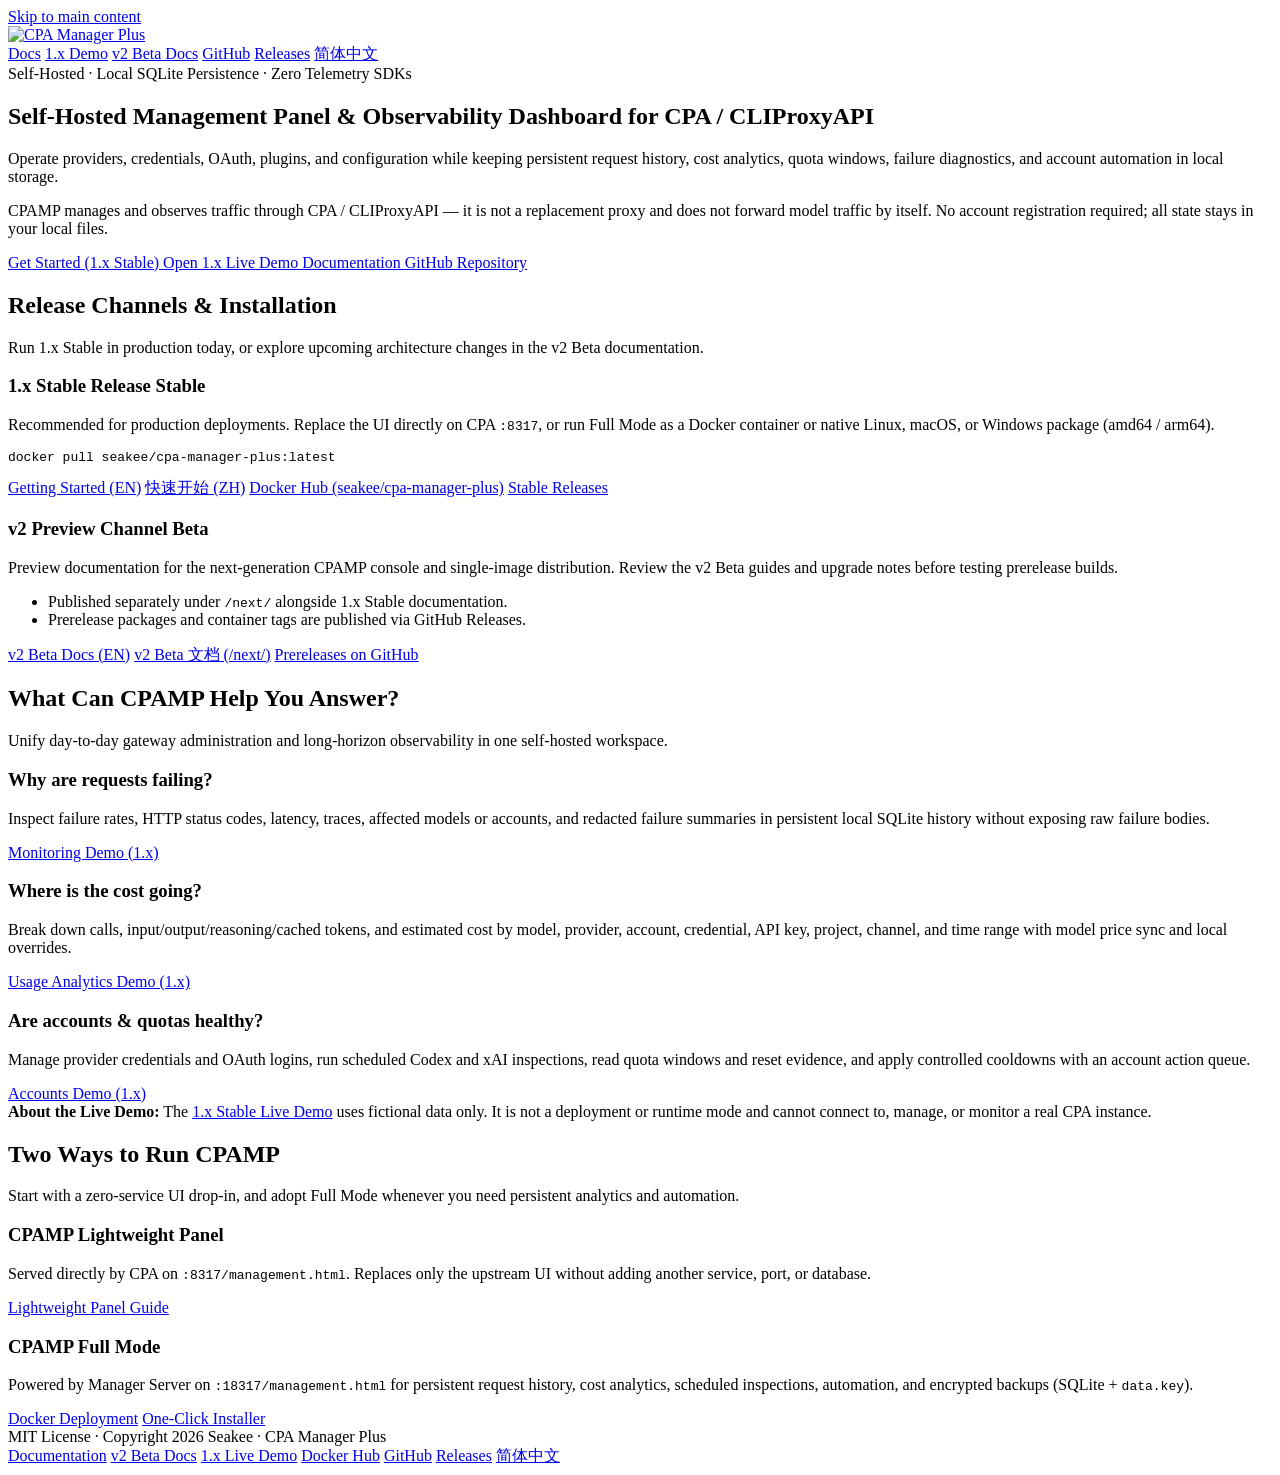
==== site/en/index.html @ abad1fb5 "✨ feat(home): publish static bilingual project homepage Add plain HTML/CSS Chinese (/) and English (" ====
<!doctype html>
<html lang="en">
  <head>
    <meta charset="UTF-8" />
    <meta name="viewport" content="width=device-width, initial-scale=1.0" />
    <title>CPA Manager Plus — Self-Hosted CPA / CLIProxyAPI Management &amp; Observability</title>
    <meta
      name="description"
      content="A self-hosted CPA / CLIProxyAPI management panel and AI gateway observability dashboard for requests, usage, cost, quota, failures, and account health."
    />
    <link rel="canonical" href="https://cpamp.seakee.dev/en/" />
    <link rel="alternate" hreflang="zh-CN" href="https://cpamp.seakee.dev/" />
    <link rel="alternate" hreflang="en" href="https://cpamp.seakee.dev/en/" />
    <link rel="alternate" hreflang="x-default" href="https://cpamp.seakee.dev/" />

    <meta property="og:type" content="website" />
    <meta property="og:site_name" content="CPA Manager Plus" />
    <meta property="og:locale" content="en_US" />
    <meta property="og:locale:alternate" content="zh_CN" />
    <meta
      property="og:title"
      content="CPA Manager Plus — Self-Hosted CPA / CLIProxyAPI Management &amp; Observability"
    />
    <meta
      property="og:description"
      content="Operate CPA providers, credentials, OAuth, plugins, and configuration while keeping persistent request history, cost analytics, and account automation in local storage."
    />
    <meta property="og:url" content="https://cpamp.seakee.dev/en/" />
    <meta property="og:image" content="https://cpamp.seakee.dev/apple-touch-icon.png" />
    <meta name="twitter:card" content="summary" />

    <link rel="icon" type="image/svg+xml" href="/favicon.svg" />
    <link rel="icon" type="image/x-icon" href="/favicon.ico" sizes="16x16 32x32 48x48" />
    <link rel="apple-touch-icon" href="/apple-touch-icon.png" sizes="180x180" />
    <link rel="stylesheet" href="/assets/styles.css" />
  </head>
  <body>
    <a class="skip-link" href="#main">Skip to main content</a>

    <header class="site-header">
      <div class="container header-inner">
        <a class="brand-link" href="/en/" aria-label="CPA Manager Plus Home">
          <picture>
            <source media="(prefers-color-scheme: dark)" srcset="/assets/logo-white.svg" />
            <img class="brand-logo" src="/assets/logo.svg" alt="CPA Manager Plus" width="132" height="40" />
          </picture>
        </a>
        <nav class="nav-links" aria-label="Main navigation">
          <a href="https://cpamp-docs.seakee.dev/en/">Docs</a>
          <a href="https://cpamp-demo.seakee.dev/">1.x Demo</a>
          <a href="https://cpamp-docs.seakee.dev/next/en/">v2 Beta Docs</a>
          <a href="https://github.com/seakee/CPA-Manager-Plus">GitHub</a>
          <a href="https://github.com/seakee/CPA-Manager-Plus/releases">Releases</a>
          <a class="lang-switch" href="/" lang="zh-CN">简体中文</a>
        </nav>
      </div>
    </header>

    <main id="main">
      <section class="hero">
        <div class="container">
          <div class="hero-eyebrow">Self-Hosted · Local SQLite Persistence · Zero Telemetry SDKs</div>
          <h1>Self-Hosted Management Panel &amp; Observability Dashboard for CPA / CLIProxyAPI</h1>
          <p class="hero-lead">
            Operate providers, credentials, OAuth, plugins, and configuration while keeping persistent request history, cost analytics, quota windows, failure diagnostics, and account automation in local storage.
          </p>
          <p class="hero-sub">
            CPAMP manages and observes traffic through CPA / CLIProxyAPI — it is not a replacement proxy and does not forward model traffic by itself. No account registration required; all state stays in your local files.
          </p>
          <div class="cta-row">
            <a class="btn btn-primary" href="https://cpamp-docs.seakee.dev/en/guide/getting-started.html">
              Get Started (1.x Stable)
            </a>
            <a class="btn btn-secondary" href="https://cpamp-demo.seakee.dev/">
              Open 1.x Live Demo
            </a>
            <a class="btn btn-secondary" href="https://cpamp-docs.seakee.dev/en/">
              Documentation
            </a>
            <a class="btn btn-secondary" href="https://github.com/seakee/CPA-Manager-Plus">
              GitHub Repository
            </a>
          </div>
        </div>
      </section>

      <section class="section" aria-labelledby="channels-heading">
        <div class="container">
          <div class="section-header">
            <h2 id="channels-heading">Release Channels &amp; Installation</h2>
            <p>Run 1.x Stable in production today, or explore upcoming architecture changes in the v2 Beta documentation.</p>
          </div>

          <div class="grid-2">
            <article class="card">
              <h3>
                1.x Stable Release
                <span class="badge badge-stable">Stable</span>
              </h3>
              <p>
                Recommended for production deployments. Replace the UI directly on CPA <code>:8317</code>, or run Full Mode as a Docker container or native Linux, macOS, or Windows package (amd64 / arm64).
              </p>
              <pre class="code-block"><code>docker pull seakee/cpa-manager-plus:latest</code></pre>
              <div class="card-links">
                <a href="https://cpamp-docs.seakee.dev/en/guide/getting-started.html">Getting Started (EN)</a>
                <a href="https://cpamp-docs.seakee.dev/guide/getting-started.html">快速开始 (ZH)</a>
                <a href="https://hub.docker.com/r/seakee/cpa-manager-plus">Docker Hub (seakee/cpa-manager-plus)</a>
                <a href="https://github.com/seakee/CPA-Manager-Plus/releases">Stable Releases</a>
              </div>
            </article>

            <article class="card">
              <h3>
                v2 Preview Channel
                <span class="badge badge-beta">Beta</span>
              </h3>
              <p>
                Preview documentation for the next-generation CPAMP console and single-image distribution. Review the v2 Beta guides and upgrade notes before testing prerelease builds.
              </p>
              <ul>
                <li>Published separately under <code>/next/</code> alongside 1.x Stable documentation.</li>
                <li>Prerelease packages and container tags are published via GitHub Releases.</li>
              </ul>
              <div class="card-links">
                <a href="https://cpamp-docs.seakee.dev/next/en/">v2 Beta Docs (EN)</a>
                <a href="https://cpamp-docs.seakee.dev/next/">v2 Beta 文档 (/next/)</a>
                <a href="https://github.com/seakee/CPA-Manager-Plus/releases">Prereleases on GitHub</a>
              </div>
            </article>
          </div>
        </div>
      </section>

      <section class="section" aria-labelledby="questions-heading">
        <div class="container">
          <div class="section-header">
            <h2 id="questions-heading">What Can CPAMP Help You Answer?</h2>
            <p>Unify day-to-day gateway administration and long-horizon observability in one self-hosted workspace.</p>
          </div>

          <div class="grid-3">
            <article class="card">
              <h3>Why are requests failing?</h3>
              <p>
                Inspect failure rates, HTTP status codes, latency, traces, affected models or accounts, and redacted failure summaries in persistent local SQLite history without exposing raw failure bodies.
              </p>
              <div class="card-links">
                <a href="https://cpamp-demo.seakee.dev/#/demo/monitoring">Monitoring Demo (1.x)</a>
              </div>
            </article>

            <article class="card">
              <h3>Where is the cost going?</h3>
              <p>
                Break down calls, input/output/reasoning/cached tokens, and estimated cost by model, provider, account, credential, API key, project, channel, and time range with model price sync and local overrides.
              </p>
              <div class="card-links">
                <a href="https://cpamp-demo.seakee.dev/#/demo/usage-analytics">Usage Analytics Demo (1.x)</a>
              </div>
            </article>

            <article class="card">
              <h3>Are accounts &amp; quotas healthy?</h3>
              <p>
                Manage provider credentials and OAuth logins, run scheduled Codex and xAI inspections, read quota windows and reset evidence, and apply controlled cooldowns with an account action queue.
              </p>
              <div class="card-links">
                <a href="https://cpamp-demo.seakee.dev/#/demo/accounts">Accounts Demo (1.x)</a>
              </div>
            </article>
          </div>

          <div class="note-box">
            <strong>About the Live Demo:</strong>
            The <a href="https://cpamp-demo.seakee.dev/">1.x Stable Live Demo</a> uses fictional data only. It is not a deployment or runtime mode and cannot connect to, manage, or monitor a real CPA instance.
          </div>
        </div>
      </section>

      <section class="section" aria-labelledby="modes-heading">
        <div class="container">
          <div class="section-header">
            <h2 id="modes-heading">Two Ways to Run CPAMP</h2>
            <p>Start with a zero-service UI drop-in, and adopt Full Mode whenever you need persistent analytics and automation.</p>
          </div>

          <div class="grid-2">
            <article class="card">
              <h3>CPAMP Lightweight Panel</h3>
              <p>
                Served directly by CPA on <code>:8317/management.html</code>. Replaces only the upstream UI without adding another service, port, or database.
              </p>
              <div class="card-links">
                <a href="https://cpamp-docs.seakee.dev/en/deployment/cpa-panel.html">Lightweight Panel Guide</a>
              </div>
            </article>

            <article class="card">
              <h3>CPAMP Full Mode</h3>
              <p>
                Powered by Manager Server on <code>:18317/management.html</code> for persistent request history, cost analytics, scheduled inspections, automation, and encrypted backups (SQLite + <code>data.key</code>).
              </p>
              <div class="card-links">
                <a href="https://cpamp-docs.seakee.dev/en/deployment/docker.html">Docker Deployment</a>
                <a href="https://cpamp-docs.seakee.dev/en/deployment/installer.html">One-Click Installer</a>
              </div>
            </article>
          </div>
        </div>
      </section>
    </main>

    <footer class="site-footer">
      <div class="container footer-inner">
        <div>MIT License · Copyright 2026 Seakee · CPA Manager Plus</div>
        <div class="footer-links">
          <a href="https://cpamp-docs.seakee.dev/en/">Documentation</a>
          <a href="https://cpamp-docs.seakee.dev/next/en/">v2 Beta Docs</a>
          <a href="https://cpamp-demo.seakee.dev/">1.x Live Demo</a>
          <a href="https://hub.docker.com/r/seakee/cpa-manager-plus">Docker Hub</a>
          <a href="https://github.com/seakee/CPA-Manager-Plus">GitHub</a>
          <a href="https://github.com/seakee/CPA-Manager-Plus/releases">Releases</a>
          <a href="/" lang="zh-CN">简体中文</a>
        </div>
      </div>
    </footer>
  </body>
</html>
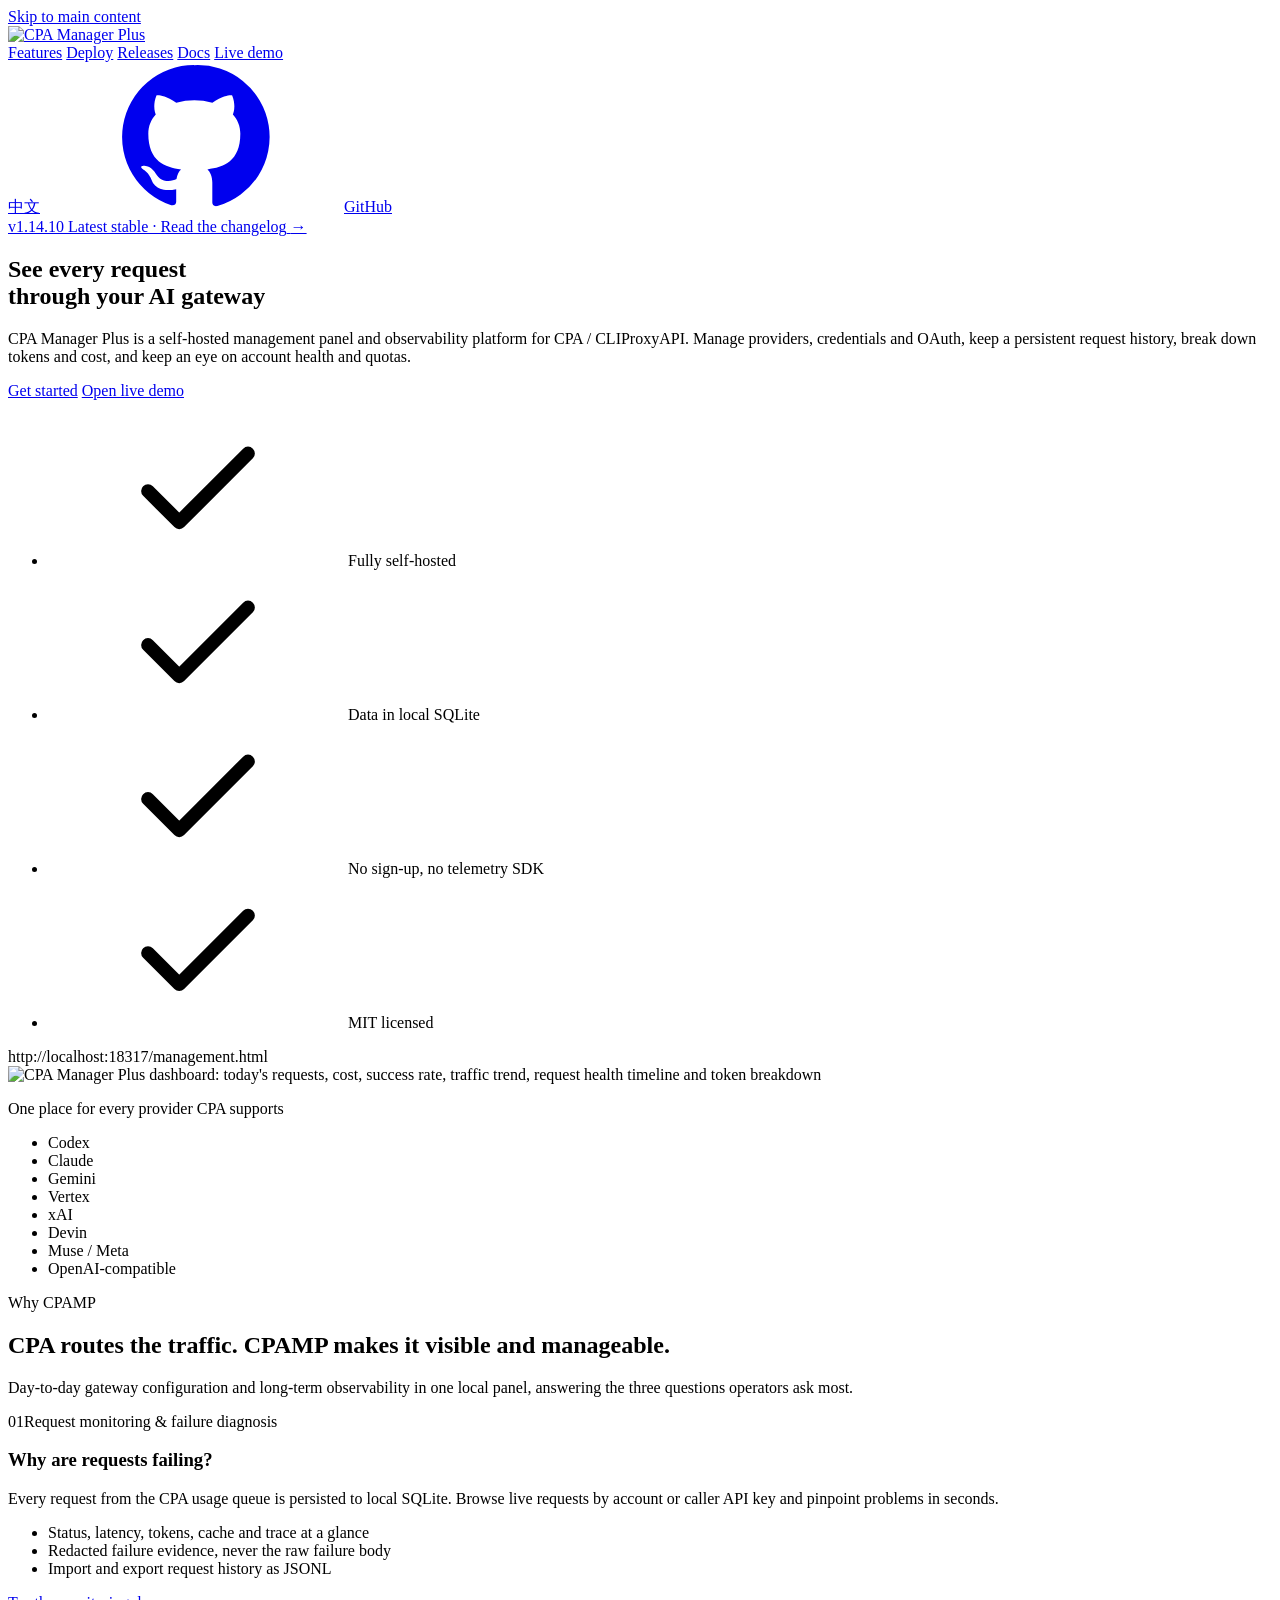
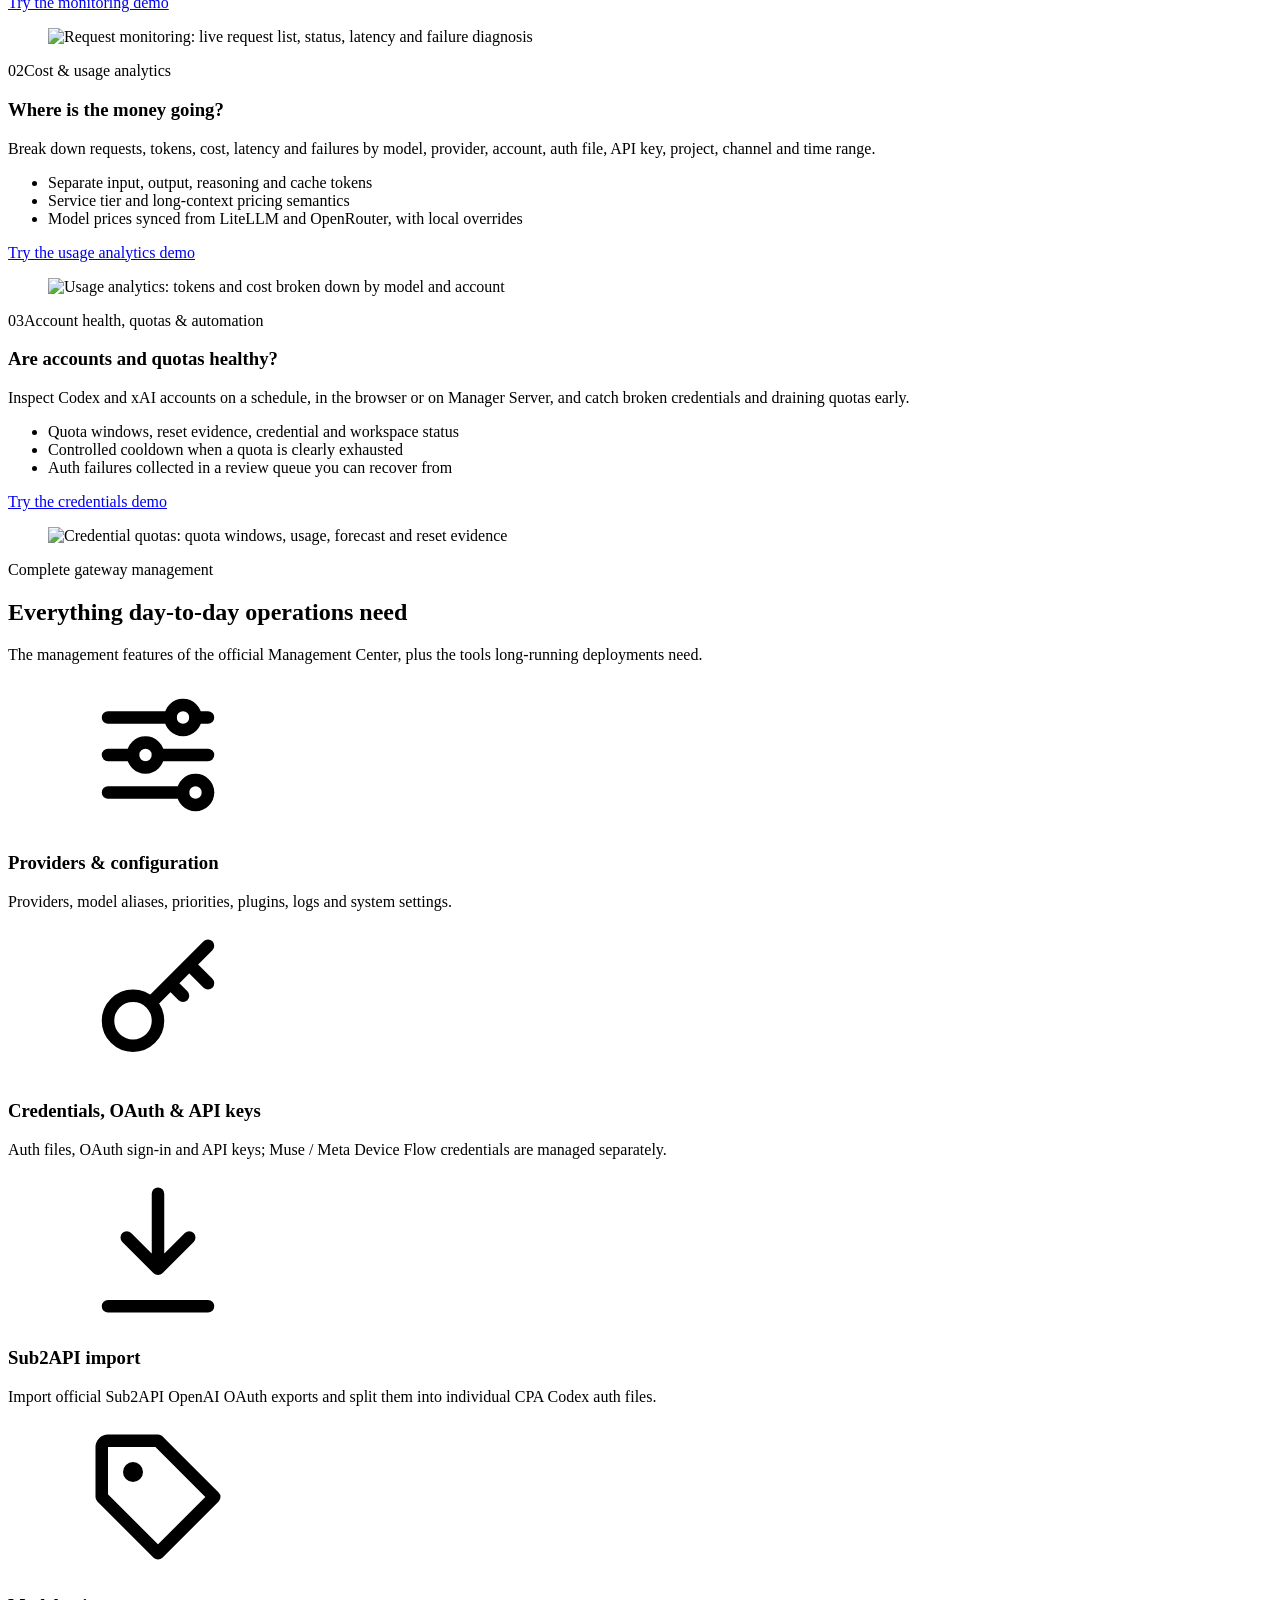
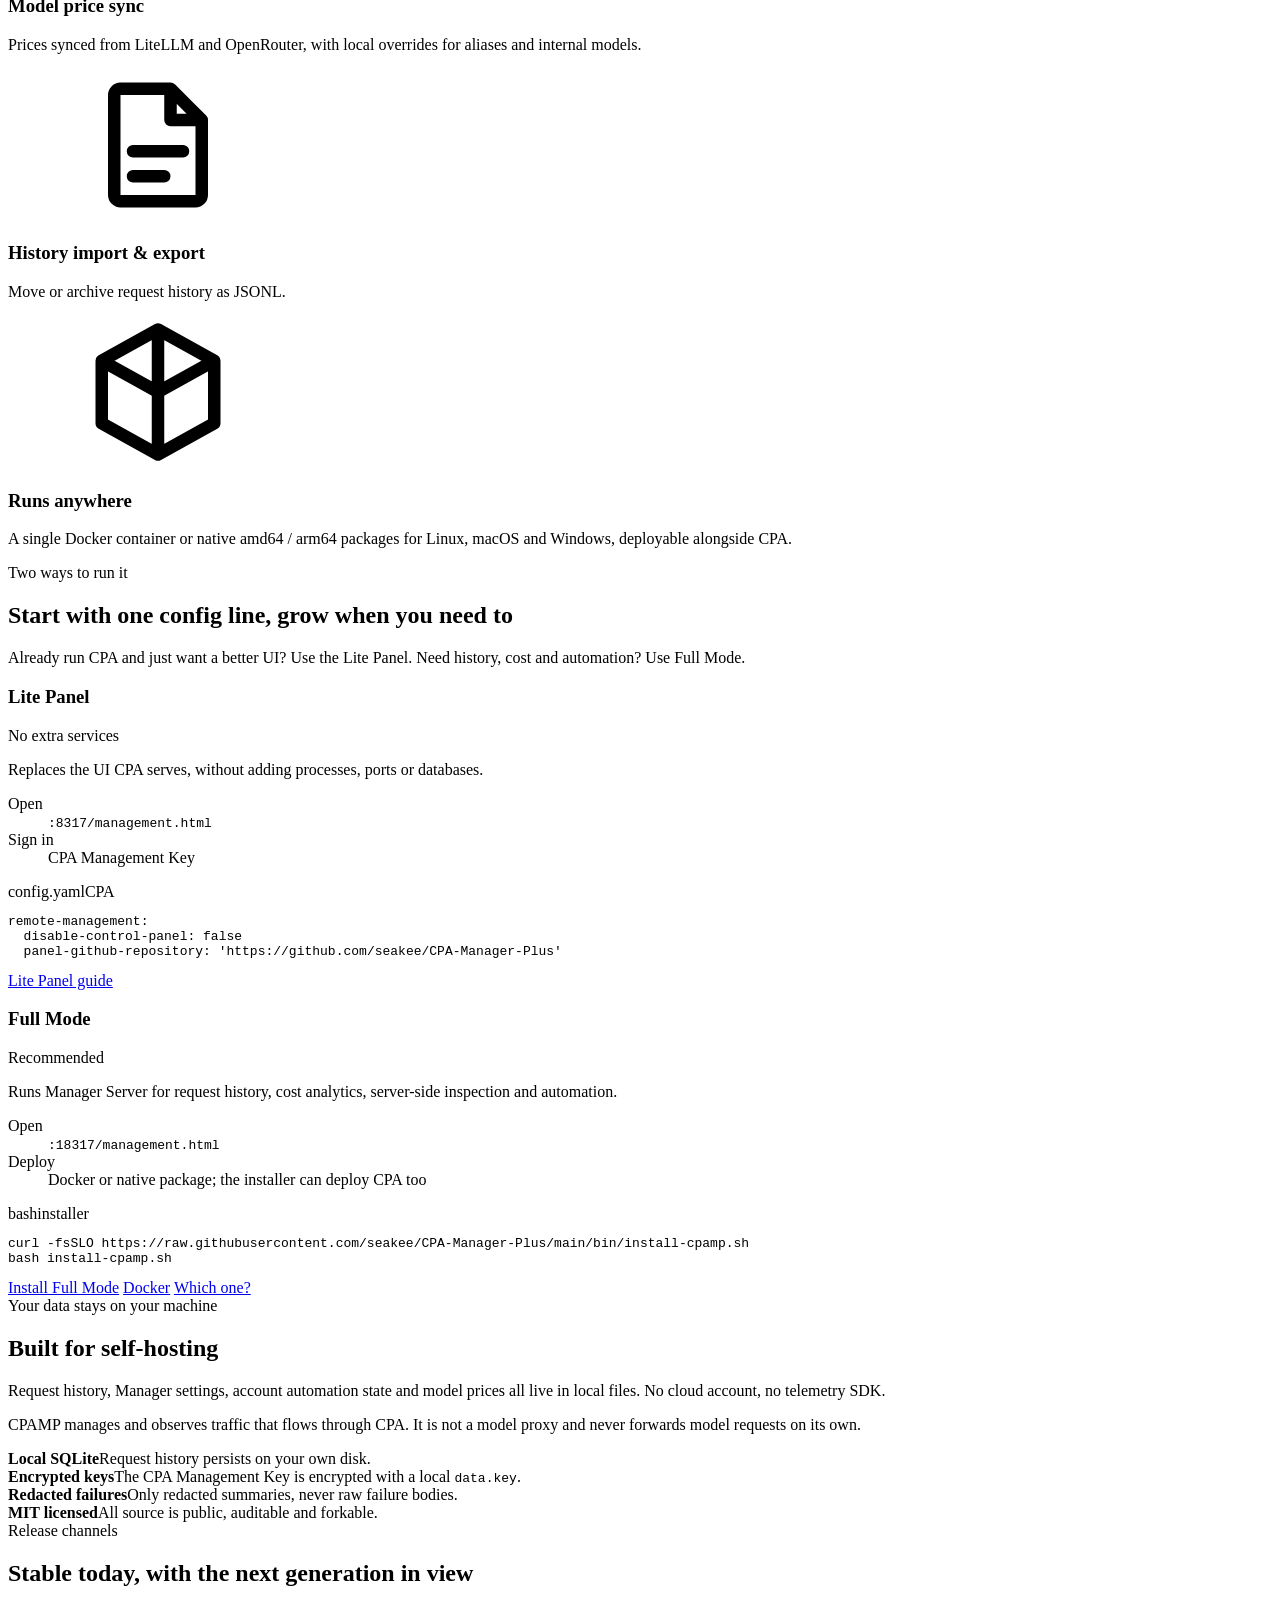
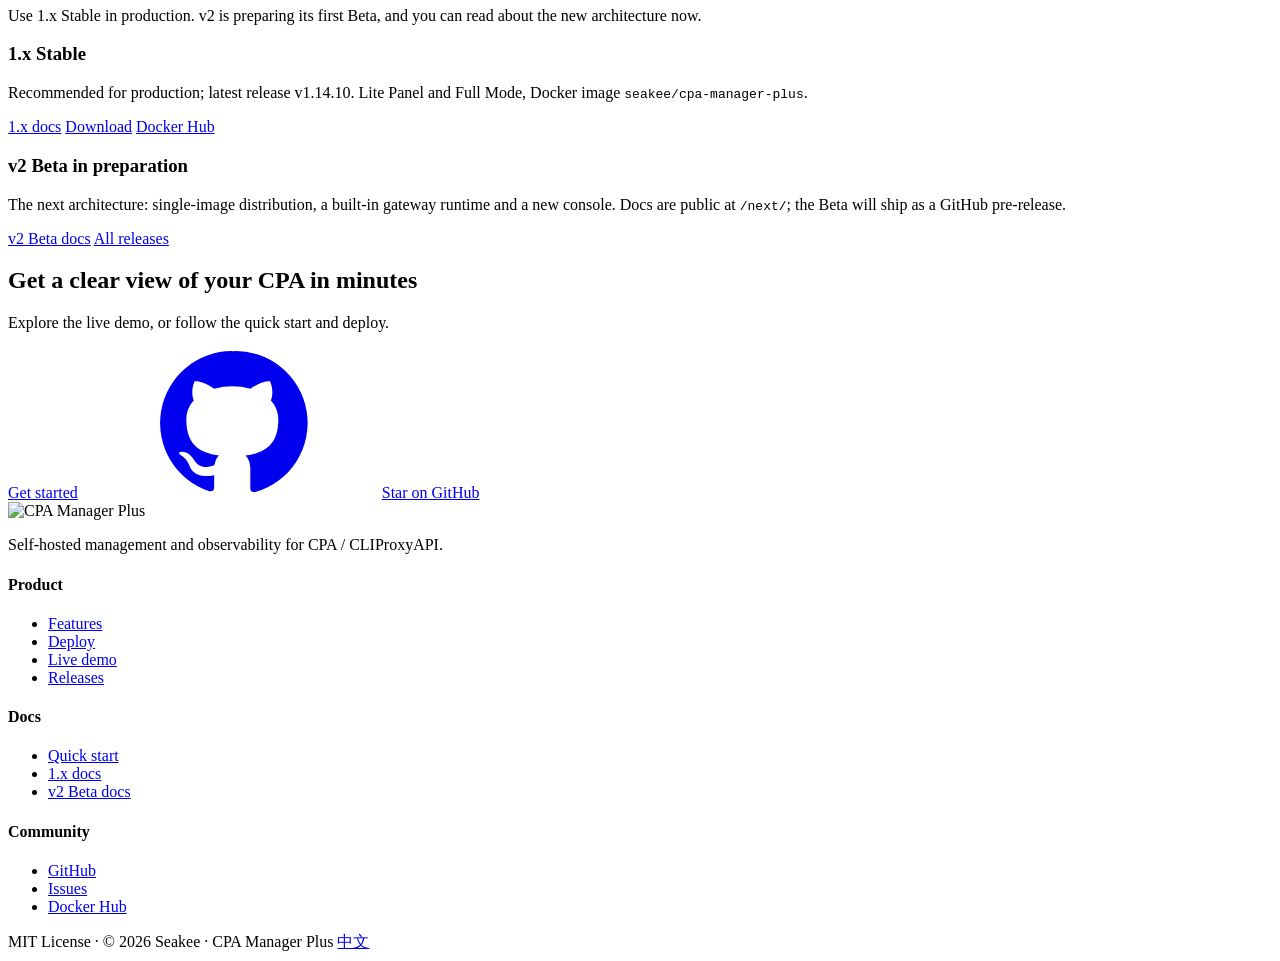
==== commit 09070193: "✨ feat(home): redesign the homepage as the official CPAMP site Rebuild the static homepage as a prod" ====
--- a/site/en/index.html
+++ b/site/en/index.html
@@ -3,11 +3,12 @@
   <head>
     <meta charset="UTF-8" />
     <meta name="viewport" content="width=device-width, initial-scale=1.0" />
-    <title>CPA Manager Plus — Self-Hosted CPA / CLIProxyAPI Management &amp; Observability</title>
+    <title>CPA Manager Plus — Self-hosted management and observability for CPA / CLIProxyAPI</title>
     <meta
       name="description"
-      content="A self-hosted CPA / CLIProxyAPI management panel and AI gateway observability dashboard for requests, usage, cost, quota, failures, and account health."
+      content="CPA Manager Plus (CPAMP) is a self-hosted management panel and AI gateway observability platform for CPA / CLIProxyAPI: manage providers, credentials and OAuth, keep request history, analyze tokens and cost, and watch account health and quotas."
     />
+    <meta name="theme-color" content="#005cff" />
     <link rel="canonical" href="https://cpamp.seakee.dev/en/" />
     <link rel="alternate" hreflang="zh-CN" href="https://cpamp.seakee.dev/" />
     <link rel="alternate" hreflang="en" href="https://cpamp.seakee.dev/en/" />
@@ -17,210 +18,401 @@
     <meta property="og:site_name" content="CPA Manager Plus" />
     <meta property="og:locale" content="en_US" />
     <meta property="og:locale:alternate" content="zh_CN" />
-    <meta
-      property="og:title"
-      content="CPA Manager Plus — Self-Hosted CPA / CLIProxyAPI Management &amp; Observability"
-    />
+    <meta property="og:title" content="CPA Manager Plus — See every request through your AI gateway" />
     <meta
       property="og:description"
-      content="Operate CPA providers, credentials, OAuth, plugins, and configuration while keeping persistent request history, cost analytics, and account automation in local storage."
+      content="Self-hosted management and observability for CPA / CLIProxyAPI: request history, cost analytics, quotas and account health in one local panel."
     />
     <meta property="og:url" content="https://cpamp.seakee.dev/en/" />
-    <meta property="og:image" content="https://cpamp.seakee.dev/apple-touch-icon.png" />
-    <meta name="twitter:card" content="summary" />
+    <meta property="og:image" content="https://cpamp.seakee.dev/assets/og.jpg" />
+    <meta property="og:image:width" content="1200" />
+    <meta property="og:image:height" content="630" />
+    <meta name="twitter:card" content="summary_large_image" />
+    <meta name="twitter:image" content="https://cpamp.seakee.dev/assets/og.jpg" />
 
     <link rel="icon" type="image/svg+xml" href="/favicon.svg" />
     <link rel="icon" type="image/x-icon" href="/favicon.ico" sizes="16x16 32x32 48x48" />
     <link rel="apple-touch-icon" href="/apple-touch-icon.png" sizes="180x180" />
+    <link rel="preload" as="image" href="/assets/img/dashboard.webp" type="image/webp" />
     <link rel="stylesheet" href="/assets/styles.css" />
+
+    <script type="application/ld+json">
+      {
+        "@context": "https://schema.org",
+        "@type": "SoftwareApplication",
+        "name": "CPA Manager Plus",
+        "alternateName": "CPAMP",
+        "applicationCategory": "DeveloperApplication",
+        "operatingSystem": "Linux, macOS, Windows, Docker",
+        "license": "https://opensource.org/licenses/MIT",
+        "url": "https://cpamp.seakee.dev/",
+        "downloadUrl": "https://github.com/seakee/CPA-Manager-Plus/releases",
+        "codeRepository": "https://github.com/seakee/CPA-Manager-Plus",
+        "offers": { "@type": "Offer", "price": "0", "priceCurrency": "USD" }
+      }
+    </script>
   </head>
   <body>
+    <svg width="0" height="0" style="position: absolute" aria-hidden="true" focusable="false">
+      <symbol id="i-check" viewBox="0 0 24 24"><path d="M20 6 9 17l-5-5" fill="none" stroke="currentColor" stroke-width="2.2" stroke-linecap="round" stroke-linejoin="round"/></symbol>
+      <symbol id="i-github" viewBox="0 0 24 24"><path fill="currentColor" d="M12 .5a11.5 11.5 0 0 0-3.64 22.41c.58.1.79-.25.79-.56v-2c-3.2.7-3.88-1.37-3.88-1.37-.52-1.33-1.28-1.69-1.28-1.69-1.05-.71.08-.7.08-.7 1.16.08 1.77 1.19 1.77 1.19 1.03 1.77 2.7 1.26 3.36.96.1-.75.4-1.26.73-1.55-2.55-.29-5.24-1.28-5.24-5.69 0-1.26.45-2.29 1.19-3.1-.12-.29-.52-1.46.11-3.05 0 0 .97-.31 3.17 1.18a11 11 0 0 1 5.78 0c2.2-1.49 3.17-1.18 3.17-1.18.63 1.59.23 2.76.11 3.05.74.81 1.19 1.84 1.19 3.1 0 4.42-2.7 5.4-5.26 5.68.41.36.78 1.06.78 2.14v3.17c0 .31.21.67.8.56A11.5 11.5 0 0 0 12 .5Z"/></symbol>
+      <symbol id="i-sliders" viewBox="0 0 24 24"><path d="M4 6h10M18 6h2M4 12h4M12 12h8M4 18h12M20 18h0" fill="none" stroke="currentColor" stroke-width="2" stroke-linecap="round"/><circle cx="16" cy="6" r="2" fill="none" stroke="currentColor" stroke-width="2"/><circle cx="10" cy="12" r="2" fill="none" stroke="currentColor" stroke-width="2"/><circle cx="18" cy="18" r="2" fill="none" stroke="currentColor" stroke-width="2"/></symbol>
+      <symbol id="i-key" viewBox="0 0 24 24"><circle cx="8" cy="15" r="4" fill="none" stroke="currentColor" stroke-width="2"/><path d="m11 12 9-9M17 6l3 3M14 9l2 2" fill="none" stroke="currentColor" stroke-width="2" stroke-linecap="round"/></symbol>
+      <symbol id="i-import" viewBox="0 0 24 24"><path d="M12 3v12M7 10l5 5 5-5M4 21h16" fill="none" stroke="currentColor" stroke-width="2" stroke-linecap="round" stroke-linejoin="round"/></symbol>
+      <symbol id="i-tag" viewBox="0 0 24 24"><path d="M3 12V4a1 1 0 0 1 1-1h8l9 9-9 9-9-9Z" fill="none" stroke="currentColor" stroke-width="2" stroke-linejoin="round"/><circle cx="8" cy="8" r="1.6" fill="currentColor"/></symbol>
+      <symbol id="i-file" viewBox="0 0 24 24"><path d="M14 3H6a1 1 0 0 0-1 1v16a1 1 0 0 0 1 1h12a1 1 0 0 0 1-1V8l-5-5Z M14 3v5h5M8 13h8M8 17h5" fill="none" stroke="currentColor" stroke-width="2" stroke-linejoin="round" stroke-linecap="round"/></symbol>
+      <symbol id="i-box" viewBox="0 0 24 24"><path d="m12 2 9 5v10l-9 5-9-5V7l9-5Zm0 0v20M3 7l9 5 9-5" fill="none" stroke="currentColor" stroke-width="2" stroke-linejoin="round"/></symbol>
+    </svg>
+
     <a class="skip-link" href="#main">Skip to main content</a>
 
     <header class="site-header">
       <div class="container header-inner">
-        <a class="brand-link" href="/en/" aria-label="CPA Manager Plus Home">
+        <a class="brand-link" href="/en/" aria-label="CPA Manager Plus home">
           <picture>
             <source media="(prefers-color-scheme: dark)" srcset="/assets/logo-white.svg" />
-            <img class="brand-logo" src="/assets/logo.svg" alt="CPA Manager Plus" width="132" height="40" />
+            <img class="brand-logo" src="/assets/logo.svg" alt="CPA Manager Plus" width="99" height="30" />
           </picture>
         </a>
-        <nav class="nav-links" aria-label="Main navigation">
+        <nav class="nav-links" aria-label="Main">
+          <a href="#features">Features</a>
+          <a href="#deploy">Deploy</a>
+          <a href="#channels">Releases</a>
           <a href="https://cpamp-docs.seakee.dev/en/">Docs</a>
-          <a href="https://cpamp-demo.seakee.dev/">1.x Demo</a>
-          <a href="https://cpamp-docs.seakee.dev/next/en/">v2 Beta Docs</a>
-          <a href="https://github.com/seakee/CPA-Manager-Plus">GitHub</a>
-          <a href="https://github.com/seakee/CPA-Manager-Plus/releases">Releases</a>
-          <a class="lang-switch" href="/" lang="zh-CN">简体中文</a>
+          <a href="https://cpamp-demo.seakee.dev/">Live demo</a>
         </nav>
+        <div class="header-actions">
+          <a class="lang-switch" href="/" lang="zh-CN" hreflang="zh-CN">中文</a>
+          <a class="gh-link" href="https://github.com/seakee/CPA-Manager-Plus" aria-label="GitHub repository">
+            <svg class="icon" aria-hidden="true"><use href="#i-github" /></svg><span class="gh-text">GitHub</span>
+          </a>
+        </div>
       </div>
     </header>
 
     <main id="main">
       <section class="hero">
         <div class="container">
-          <div class="hero-eyebrow">Self-Hosted · Local SQLite Persistence · Zero Telemetry SDKs</div>
-          <h1>Self-Hosted Management Panel &amp; Observability Dashboard for CPA / CLIProxyAPI</h1>
-          <p class="hero-lead">
-            Operate providers, credentials, OAuth, plugins, and configuration while keeping persistent request history, cost analytics, quota windows, failure diagnostics, and account automation in local storage.
-          </p>
-          <p class="hero-sub">
-            CPAMP manages and observes traffic through CPA / CLIProxyAPI — it is not a replacement proxy and does not forward model traffic by itself. No account registration required; all state stays in your local files.
-          </p>
-          <div class="cta-row">
-            <a class="btn btn-primary" href="https://cpamp-docs.seakee.dev/en/guide/getting-started.html">
-              Get Started (1.x Stable)
+          <div class="hero-inner">
+            <a class="pill" href="https://github.com/seakee/CPA-Manager-Plus/releases/latest">
+              <span class="pill-tag">v1.14.10</span>
+              <span>Latest stable · Read the changelog</span>
+              <span class="pill-arrow" aria-hidden="true">→</span>
             </a>
-            <a class="btn btn-secondary" href="https://cpamp-demo.seakee.dev/">
-              Open 1.x Live Demo
-            </a>
-            <a class="btn btn-secondary" href="https://cpamp-docs.seakee.dev/en/">
-              Documentation
-            </a>
-            <a class="btn btn-secondary" href="https://github.com/seakee/CPA-Manager-Plus">
-              GitHub Repository
-            </a>
-          </div>
-        </div>
-      </section>
-
-      <section class="section" aria-labelledby="channels-heading">
-        <div class="container">
-          <div class="section-header">
-            <h2 id="channels-heading">Release Channels &amp; Installation</h2>
-            <p>Run 1.x Stable in production today, or explore upcoming architecture changes in the v2 Beta documentation.</p>
-          </div>
-
-          <div class="grid-2">
-            <article class="card">
-              <h3>
-                1.x Stable Release
-                <span class="badge badge-stable">Stable</span>
-              </h3>
-              <p>
-                Recommended for production deployments. Replace the UI directly on CPA <code>:8317</code>, or run Full Mode as a Docker container or native Linux, macOS, or Windows package (amd64 / arm64).
-              </p>
-              <pre class="code-block"><code>docker pull seakee/cpa-manager-plus:latest</code></pre>
-              <div class="card-links">
-                <a href="https://cpamp-docs.seakee.dev/en/guide/getting-started.html">Getting Started (EN)</a>
-                <a href="https://cpamp-docs.seakee.dev/guide/getting-started.html">快速开始 (ZH)</a>
-                <a href="https://hub.docker.com/r/seakee/cpa-manager-plus">Docker Hub (seakee/cpa-manager-plus)</a>
-                <a href="https://github.com/seakee/CPA-Manager-Plus/releases">Stable Releases</a>
-              </div>
-            </article>
-
-            <article class="card">
-              <h3>
-                v2 Preview Channel
-                <span class="badge badge-beta">Beta</span>
-              </h3>
-              <p>
-                Preview documentation for the next-generation CPAMP console and single-image distribution. Review the v2 Beta guides and upgrade notes before testing prerelease builds.
-              </p>
-              <ul>
-                <li>Published separately under <code>/next/</code> alongside 1.x Stable documentation.</li>
-                <li>Prerelease packages and container tags are published via GitHub Releases.</li>
+            <h1>See every request<br /><span class="grad">through your AI gateway</span></h1>
+            <p class="hero-lead">
+              CPA Manager Plus is a self-hosted management panel and observability platform for CPA / CLIProxyAPI.
+              Manage providers, credentials and OAuth, keep a persistent request history, break down tokens and cost, and keep an eye on account health and quotas.
+            </p>
+            <div class="cta-row">
+              <a class="btn btn-primary" href="https://cpamp-docs.seakee.dev/en/guide/getting-started.html">Get started</a>
+              <a class="btn btn-secondary" href="https://cpamp-demo.seakee.dev/">Open live demo</a>
+            </div>
+            <ul class="trust-row">
+              <li><svg class="icon" aria-hidden="true"><use href="#i-check" /></svg>Fully self-hosted</li>
+              <li><svg class="icon" aria-hidden="true"><use href="#i-check" /></svg>Data in local SQLite</li>
+              <li><svg class="icon" aria-hidden="true"><use href="#i-check" /></svg>No sign-up, no telemetry SDK</li>
+              <li><svg class="icon" aria-hidden="true"><use href="#i-check" /></svg>MIT licensed</li>
+            </ul>
+          </div>
+
+          <div class="hero-shot">
+            <div class="browser">
+              <div class="browser-bar" aria-hidden="true">
+                <span></span><span></span><span></span>
+                <div class="browser-url">http://localhost:18317/management.html</div>
+              </div>
+              <img
+                src="/assets/img/dashboard.webp"
+                width="1600"
+                height="828"
+                alt="CPA Manager Plus dashboard: today's requests, cost, success rate, traffic trend, request health timeline and token breakdown"
+                fetchpriority="high"
+              />
+            </div>
+          </div>
+        </div>
+      </section>
+
+      <section class="providers" aria-label="Supported providers">
+        <div class="container">
+          <p>One place for every provider CPA supports</p>
+          <ul class="provider-list">
+            <li>Codex</li>
+            <li>Claude</li>
+            <li>Gemini</li>
+            <li>Vertex</li>
+            <li>xAI</li>
+            <li>Devin</li>
+            <li>Muse / Meta</li>
+            <li>OpenAI-compatible</li>
+          </ul>
+        </div>
+      </section>
+
+      <section class="section" id="features" aria-labelledby="features-heading">
+        <div class="container">
+          <div class="section-head">
+            <span class="eyebrow">Why CPAMP</span>
+            <h2 id="features-heading">CPA routes the traffic. CPAMP makes it visible and manageable.</h2>
+            <p>Day-to-day gateway configuration and long-term observability in one local panel, answering the three questions operators ask most.</p>
+          </div>
+
+          <div class="feature">
+            <div class="feature-copy">
+              <div class="feature-kicker"><span class="num">01</span>Request monitoring &amp; failure diagnosis</div>
+              <h3>Why are requests failing?</h3>
+              <p>Every request from the CPA usage queue is persisted to local SQLite. Browse live requests by account or caller API key and pinpoint problems in seconds.</p>
+              <ul class="checks">
+                <li>Status, latency, tokens, cache and trace at a glance</li>
+                <li>Redacted failure evidence, never the raw failure body</li>
+                <li>Import and export request history as JSONL</li>
               </ul>
-              <div class="card-links">
-                <a href="https://cpamp-docs.seakee.dev/next/en/">v2 Beta Docs (EN)</a>
-                <a href="https://cpamp-docs.seakee.dev/next/">v2 Beta 文档 (/next/)</a>
-                <a href="https://github.com/seakee/CPA-Manager-Plus/releases">Prereleases on GitHub</a>
-              </div>
-            </article>
-          </div>
-        </div>
-      </section>
-
-      <section class="section" aria-labelledby="questions-heading">
-        <div class="container">
-          <div class="section-header">
-            <h2 id="questions-heading">What Can CPAMP Help You Answer?</h2>
-            <p>Unify day-to-day gateway administration and long-horizon observability in one self-hosted workspace.</p>
-          </div>
-
+              <a class="text-link" href="https://cpamp-demo.seakee.dev/#/demo/monitoring">Try the monitoring demo</a>
+            </div>
+            <figure class="shot">
+              <img src="/assets/img/monitoring.webp" width="1200" height="621" loading="lazy" decoding="async" alt="Request monitoring: live request list, status, latency and failure diagnosis" />
+            </figure>
+          </div>
+
+          <div class="feature reverse">
+            <div class="feature-copy">
+              <div class="feature-kicker"><span class="num">02</span>Cost &amp; usage analytics</div>
+              <h3>Where is the money going?</h3>
+              <p>Break down requests, tokens, cost, latency and failures by model, provider, account, auth file, API key, project, channel and time range.</p>
+              <ul class="checks">
+                <li>Separate input, output, reasoning and cache tokens</li>
+                <li>Service tier and long-context pricing semantics</li>
+                <li>Model prices synced from LiteLLM and OpenRouter, with local overrides</li>
+              </ul>
+              <a class="text-link" href="https://cpamp-demo.seakee.dev/#/demo/usage-analytics">Try the usage analytics demo</a>
+            </div>
+            <figure class="shot">
+              <img src="/assets/img/usage-analytics.webp" width="1200" height="621" loading="lazy" decoding="async" alt="Usage analytics: tokens and cost broken down by model and account" />
+            </figure>
+          </div>
+
+          <div class="feature">
+            <div class="feature-copy">
+              <div class="feature-kicker"><span class="num">03</span>Account health, quotas &amp; automation</div>
+              <h3>Are accounts and quotas healthy?</h3>
+              <p>Inspect Codex and xAI accounts on a schedule, in the browser or on Manager Server, and catch broken credentials and draining quotas early.</p>
+              <ul class="checks">
+                <li>Quota windows, reset evidence, credential and workspace status</li>
+                <li>Controlled cooldown when a quota is clearly exhausted</li>
+                <li>Auth failures collected in a review queue you can recover from</li>
+              </ul>
+              <a class="text-link" href="https://cpamp-demo.seakee.dev/#/demo/accounts">Try the credentials demo</a>
+            </div>
+            <figure class="shot">
+              <img src="/assets/img/credential-quota.webp" width="1200" height="620" loading="lazy" decoding="async" alt="Credential quotas: quota windows, usage, forecast and reset evidence" />
+            </figure>
+          </div>
+        </div>
+      </section>
+
+      <section class="section section-tint" aria-labelledby="caps-heading">
+        <div class="container">
+          <div class="section-head">
+            <span class="eyebrow">Complete gateway management</span>
+            <h2 id="caps-heading">Everything day-to-day operations need</h2>
+            <p>The management features of the official Management Center, plus the tools long-running deployments need.</p>
+          </div>
           <div class="grid-3">
             <article class="card">
-              <h3>Why are requests failing?</h3>
-              <p>
-                Inspect failure rates, HTTP status codes, latency, traces, affected models or accounts, and redacted failure summaries in persistent local SQLite history without exposing raw failure bodies.
-              </p>
-              <div class="card-links">
-                <a href="https://cpamp-demo.seakee.dev/#/demo/monitoring">Monitoring Demo (1.x)</a>
-              </div>
-            </article>
-
-            <article class="card">
-              <h3>Where is the cost going?</h3>
-              <p>
-                Break down calls, input/output/reasoning/cached tokens, and estimated cost by model, provider, account, credential, API key, project, channel, and time range with model price sync and local overrides.
-              </p>
-              <div class="card-links">
-                <a href="https://cpamp-demo.seakee.dev/#/demo/usage-analytics">Usage Analytics Demo (1.x)</a>
-              </div>
-            </article>
-
-            <article class="card">
-              <h3>Are accounts &amp; quotas healthy?</h3>
-              <p>
-                Manage provider credentials and OAuth logins, run scheduled Codex and xAI inspections, read quota windows and reset evidence, and apply controlled cooldowns with an account action queue.
-              </p>
-              <div class="card-links">
-                <a href="https://cpamp-demo.seakee.dev/#/demo/accounts">Accounts Demo (1.x)</a>
-              </div>
-            </article>
-          </div>
-
-          <div class="note-box">
-            <strong>About the Live Demo:</strong>
-            The <a href="https://cpamp-demo.seakee.dev/">1.x Stable Live Demo</a> uses fictional data only. It is not a deployment or runtime mode and cannot connect to, manage, or monitor a real CPA instance.
-          </div>
-        </div>
-      </section>
-
-      <section class="section" aria-labelledby="modes-heading">
-        <div class="container">
-          <div class="section-header">
-            <h2 id="modes-heading">Two Ways to Run CPAMP</h2>
-            <p>Start with a zero-service UI drop-in, and adopt Full Mode whenever you need persistent analytics and automation.</p>
-          </div>
-
-          <div class="grid-2">
-            <article class="card">
-              <h3>CPAMP Lightweight Panel</h3>
-              <p>
-                Served directly by CPA on <code>:8317/management.html</code>. Replaces only the upstream UI without adding another service, port, or database.
-              </p>
-              <div class="card-links">
-                <a href="https://cpamp-docs.seakee.dev/en/deployment/cpa-panel.html">Lightweight Panel Guide</a>
-              </div>
-            </article>
-
-            <article class="card">
-              <h3>CPAMP Full Mode</h3>
-              <p>
-                Powered by Manager Server on <code>:18317/management.html</code> for persistent request history, cost analytics, scheduled inspections, automation, and encrypted backups (SQLite + <code>data.key</code>).
-              </p>
-              <div class="card-links">
-                <a href="https://cpamp-docs.seakee.dev/en/deployment/docker.html">Docker Deployment</a>
-                <a href="https://cpamp-docs.seakee.dev/en/deployment/installer.html">One-Click Installer</a>
-              </div>
-            </article>
+              <span class="card-icon"><svg class="icon" aria-hidden="true"><use href="#i-sliders" /></svg></span>
+              <h3>Providers &amp; configuration</h3>
+              <p>Providers, model aliases, priorities, plugins, logs and system settings.</p>
+            </article>
+            <article class="card">
+              <span class="card-icon"><svg class="icon" aria-hidden="true"><use href="#i-key" /></svg></span>
+              <h3>Credentials, OAuth &amp; API keys</h3>
+              <p>Auth files, OAuth sign-in and API keys; Muse / Meta Device Flow credentials are managed separately.</p>
+            </article>
+            <article class="card">
+              <span class="card-icon"><svg class="icon" aria-hidden="true"><use href="#i-import" /></svg></span>
+              <h3>Sub2API import</h3>
+              <p>Import official Sub2API OpenAI OAuth exports and split them into individual CPA Codex auth files.</p>
+            </article>
+            <article class="card">
+              <span class="card-icon"><svg class="icon" aria-hidden="true"><use href="#i-tag" /></svg></span>
+              <h3>Model price sync</h3>
+              <p>Prices synced from LiteLLM and OpenRouter, with local overrides for aliases and internal models.</p>
+            </article>
+            <article class="card">
+              <span class="card-icon"><svg class="icon" aria-hidden="true"><use href="#i-file" /></svg></span>
+              <h3>History import &amp; export</h3>
+              <p>Move or archive request history as JSONL.</p>
+            </article>
+            <article class="card">
+              <span class="card-icon"><svg class="icon" aria-hidden="true"><use href="#i-box" /></svg></span>
+              <h3>Runs anywhere</h3>
+              <p>A single Docker container or native amd64 / arm64 packages for Linux, macOS and Windows, deployable alongside CPA.</p>
+            </article>
+          </div>
+        </div>
+      </section>
+
+      <section class="section" id="deploy" aria-labelledby="deploy-heading">
+        <div class="container">
+          <div class="section-head">
+            <span class="eyebrow">Two ways to run it</span>
+            <h2 id="deploy-heading">Start with one config line, grow when you need to</h2>
+            <p>Already run CPA and just want a better UI? Use the Lite Panel. Need history, cost and automation? Use Full Mode.</p>
+          </div>
+
+          <div class="paths">
+            <article class="path">
+              <div class="path-top">
+                <h3>Lite Panel</h3>
+                <span class="tag tag-ok">No extra services</span>
+              </div>
+              <p class="path-for">Replaces the UI CPA serves, without adding processes, ports or databases.</p>
+              <dl class="meta-list">
+                <dt>Open</dt>
+                <dd><code>:8317/management.html</code></dd>
+                <dt>Sign in</dt>
+                <dd>CPA Management Key</dd>
+              </dl>
+              <div class="terminal">
+                <div class="terminal-bar"><span>config.yaml</span><span>CPA</span></div>
+                <pre><code><span class="k">remote-management</span>:
+  <span class="k">disable-control-panel</span>: false
+  <span class="k">panel-github-repository</span>: <span class="s">'https://github.com/seakee/CPA-Manager-Plus'</span></code></pre>
+              </div>
+              <div class="path-links">
+                <a class="text-link" href="https://cpamp-docs.seakee.dev/en/deployment/cpa-panel.html">Lite Panel guide</a>
+              </div>
+            </article>
+
+            <article class="path featured">
+              <div class="path-top">
+                <h3>Full Mode</h3>
+                <span class="tag tag-brand">Recommended</span>
+              </div>
+              <p class="path-for">Runs Manager Server for request history, cost analytics, server-side inspection and automation.</p>
+              <dl class="meta-list">
+                <dt>Open</dt>
+                <dd><code>:18317/management.html</code></dd>
+                <dt>Deploy</dt>
+                <dd>Docker or native package; the installer can deploy CPA too</dd>
+              </dl>
+              <div class="terminal">
+                <div class="terminal-bar"><span>bash</span><span>installer</span></div>
+                <pre><code>curl -fsSLO https://raw.githubusercontent.com/seakee/CPA-Manager-Plus/main/bin/install-cpamp.sh
+bash install-cpamp.sh</code></pre>
+              </div>
+              <div class="path-links">
+                <a class="text-link" href="https://cpamp-docs.seakee.dev/en/deployment/installer.html">Install Full Mode</a>
+                <a href="https://cpamp-docs.seakee.dev/en/deployment/docker.html">Docker</a>
+                <a href="https://cpamp-docs.seakee.dev/en/guide/choosing-a-panel.html">Which one?</a>
+              </div>
+            </article>
+          </div>
+        </div>
+      </section>
+
+      <section class="section section-tint" aria-labelledby="privacy-heading">
+        <div class="container split">
+          <div class="split-copy">
+            <span class="eyebrow">Your data stays on your machine</span>
+            <h2 id="privacy-heading">Built for self-hosting</h2>
+            <p>Request history, Manager settings, account automation state and model prices all live in local files. No cloud account, no telemetry SDK.</p>
+            <p>CPAMP manages and observes traffic that flows through CPA. It is not a model proxy and never forwards model requests on its own.</p>
+          </div>
+          <div class="facts">
+            <div class="fact"><strong>Local SQLite</strong><span>Request history persists on your own disk.</span></div>
+            <div class="fact"><strong>Encrypted keys</strong><span>The CPA Management Key is encrypted with a local <code>data.key</code>.</span></div>
+            <div class="fact"><strong>Redacted failures</strong><span>Only redacted summaries, never raw failure bodies.</span></div>
+            <div class="fact"><strong>MIT licensed</strong><span>All source is public, auditable and forkable.</span></div>
+          </div>
+        </div>
+      </section>
+
+      <section class="section" id="channels" aria-labelledby="channels-heading">
+        <div class="container">
+          <div class="section-head">
+            <span class="eyebrow">Release channels</span>
+            <h2 id="channels-heading">Stable today, with the next generation in view</h2>
+            <p>Use 1.x Stable in production. v2 is preparing its first Beta, and you can read about the new architecture now.</p>
+          </div>
+          <div class="channels">
+            <article class="channel">
+              <h3>1.x <span class="tag tag-ok">Stable</span></h3>
+              <p>Recommended for production; latest release v1.14.10. Lite Panel and Full Mode, Docker image <code>seakee/cpa-manager-plus</code>.</p>
+              <div class="path-links">
+                <a class="text-link" href="https://cpamp-docs.seakee.dev/en/">1.x docs</a>
+                <a href="https://github.com/seakee/CPA-Manager-Plus/releases/latest">Download</a>
+                <a href="https://hub.docker.com/r/seakee/cpa-manager-plus">Docker Hub</a>
+              </div>
+            </article>
+            <article class="channel">
+              <h3>v2 <span class="tag tag-warn">Beta in preparation</span></h3>
+              <p>The next architecture: single-image distribution, a built-in gateway runtime and a new console. Docs are public at <code>/next/</code>; the Beta will ship as a GitHub pre-release.</p>
+              <div class="path-links">
+                <a class="text-link" href="https://cpamp-docs.seakee.dev/next/en/">v2 Beta docs</a>
+                <a href="https://github.com/seakee/CPA-Manager-Plus/releases">All releases</a>
+              </div>
+            </article>
+          </div>
+        </div>
+      </section>
+
+      <section class="final" aria-labelledby="final-heading">
+        <div class="container">
+          <div class="final-box">
+            <h2 id="final-heading">Get a clear view of your CPA in minutes</h2>
+            <p>Explore the live demo, or follow the quick start and deploy.</p>
+            <div class="cta-row">
+              <a class="btn btn-primary" href="https://cpamp-docs.seakee.dev/en/guide/getting-started.html">Get started</a>
+              <a class="btn btn-secondary" href="https://github.com/seakee/CPA-Manager-Plus">
+                <svg class="icon" aria-hidden="true"><use href="#i-github" /></svg>Star on GitHub
+              </a>
+            </div>
           </div>
         </div>
       </section>
     </main>
 
     <footer class="site-footer">
-      <div class="container footer-inner">
-        <div>MIT License · Copyright 2026 Seakee · CPA Manager Plus</div>
-        <div class="footer-links">
-          <a href="https://cpamp-docs.seakee.dev/en/">Documentation</a>
-          <a href="https://cpamp-docs.seakee.dev/next/en/">v2 Beta Docs</a>
-          <a href="https://cpamp-demo.seakee.dev/">1.x Live Demo</a>
-          <a href="https://hub.docker.com/r/seakee/cpa-manager-plus">Docker Hub</a>
-          <a href="https://github.com/seakee/CPA-Manager-Plus">GitHub</a>
-          <a href="https://github.com/seakee/CPA-Manager-Plus/releases">Releases</a>
-          <a href="/" lang="zh-CN">简体中文</a>
+      <div class="container">
+        <div class="footer-grid">
+          <div class="footer-brand">
+            <picture>
+              <source media="(prefers-color-scheme: dark)" srcset="/assets/logo-white.svg" />
+              <img class="brand-logo" src="/assets/logo.svg" alt="CPA Manager Plus" width="99" height="30" loading="lazy" />
+            </picture>
+            <p>Self-hosted management and observability for CPA / CLIProxyAPI.</p>
+          </div>
+          <div class="footer-col">
+            <h4>Product</h4>
+            <ul>
+              <li><a href="#features">Features</a></li>
+              <li><a href="#deploy">Deploy</a></li>
+              <li><a href="https://cpamp-demo.seakee.dev/">Live demo</a></li>
+              <li><a href="https://github.com/seakee/CPA-Manager-Plus/releases">Releases</a></li>
+            </ul>
+          </div>
+          <div class="footer-col">
+            <h4>Docs</h4>
+            <ul>
+              <li><a href="https://cpamp-docs.seakee.dev/en/guide/getting-started.html">Quick start</a></li>
+              <li><a href="https://cpamp-docs.seakee.dev/en/">1.x docs</a></li>
+              <li><a href="https://cpamp-docs.seakee.dev/next/en/">v2 Beta docs</a></li>
+            </ul>
+          </div>
+          <div class="footer-col">
+            <h4>Community</h4>
+            <ul>
+              <li><a href="https://github.com/seakee/CPA-Manager-Plus">GitHub</a></li>
+              <li><a href="https://github.com/seakee/CPA-Manager-Plus/issues">Issues</a></li>
+              <li><a href="https://hub.docker.com/r/seakee/cpa-manager-plus">Docker Hub</a></li>
+            </ul>
+          </div>
+        </div>
+        <div class="footer-bottom">
+          <span>MIT License · © 2026 Seakee · CPA Manager Plus</span>
+          <a href="/" lang="zh-CN" hreflang="zh-CN">中文</a>
         </div>
       </div>
     </footer>
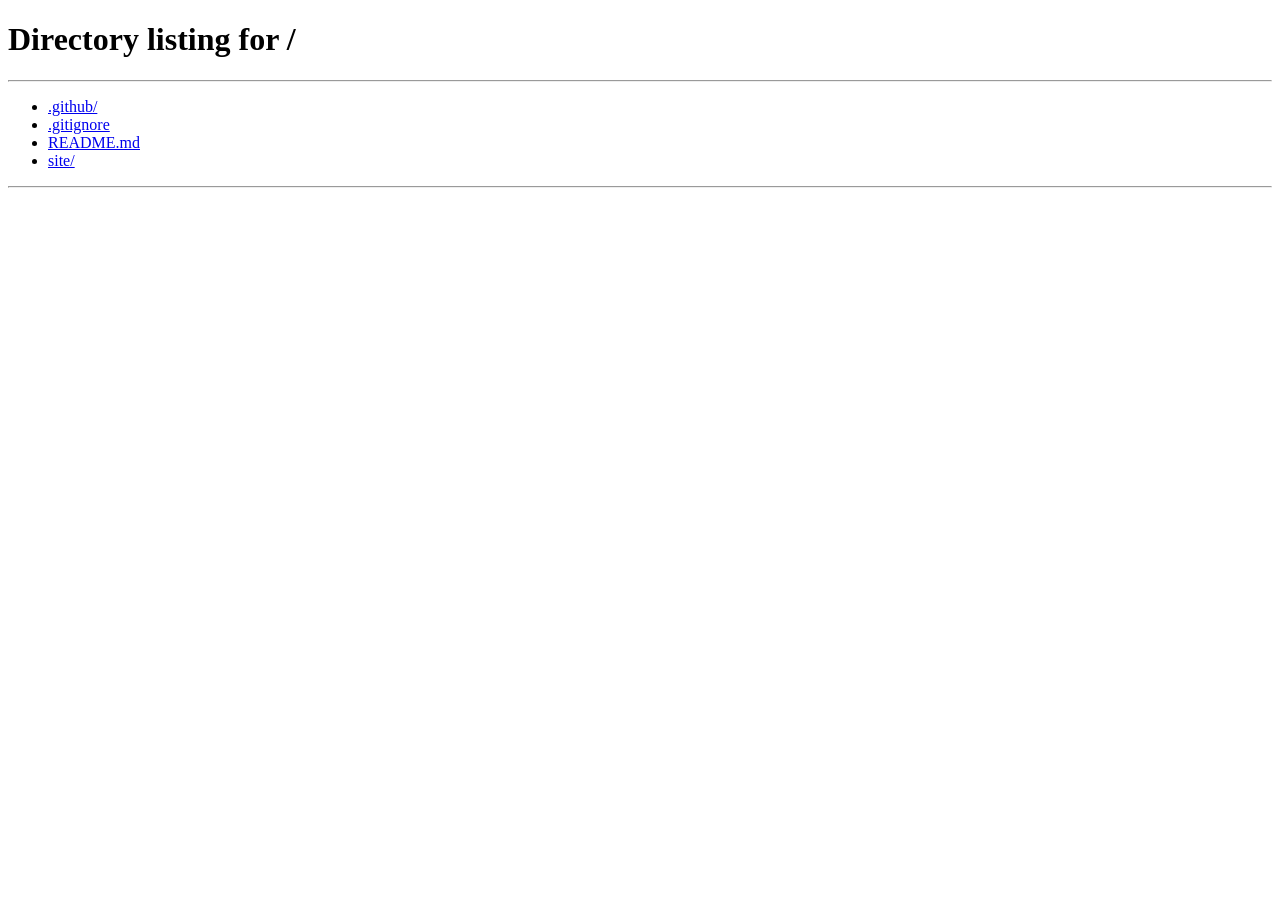
==== commit 2a9b0403: "🌐 feat(home): default to English and harden SEO Serve the English homepage at / (x-default) and move" ====
--- a/site/en/index.html
+++ b/site/en/index.html
@@ -2,419 +2,13 @@
 <html lang="en">
   <head>
     <meta charset="UTF-8" />
-    <meta name="viewport" content="width=device-width, initial-scale=1.0" />
-    <title>CPA Manager Plus — Self-hosted management and observability for CPA / CLIProxyAPI</title>
-    <meta
-      name="description"
-      content="CPA Manager Plus (CPAMP) is a self-hosted management panel and AI gateway observability platform for CPA / CLIProxyAPI: manage providers, credentials and OAuth, keep request history, analyze tokens and cost, and watch account health and quotas."
-    />
-    <meta name="theme-color" content="#005cff" />
-    <link rel="canonical" href="https://cpamp.seakee.dev/en/" />
-    <link rel="alternate" hreflang="zh-CN" href="https://cpamp.seakee.dev/" />
-    <link rel="alternate" hreflang="en" href="https://cpamp.seakee.dev/en/" />
-    <link rel="alternate" hreflang="x-default" href="https://cpamp.seakee.dev/" />
-
-    <meta property="og:type" content="website" />
-    <meta property="og:site_name" content="CPA Manager Plus" />
-    <meta property="og:locale" content="en_US" />
-    <meta property="og:locale:alternate" content="zh_CN" />
-    <meta property="og:title" content="CPA Manager Plus — See every request through your AI gateway" />
-    <meta
-      property="og:description"
-      content="Self-hosted management and observability for CPA / CLIProxyAPI: request history, cost analytics, quotas and account health in one local panel."
-    />
-    <meta property="og:url" content="https://cpamp.seakee.dev/en/" />
-    <meta property="og:image" content="https://cpamp.seakee.dev/assets/og.jpg" />
-    <meta property="og:image:width" content="1200" />
-    <meta property="og:image:height" content="630" />
-    <meta name="twitter:card" content="summary_large_image" />
-    <meta name="twitter:image" content="https://cpamp.seakee.dev/assets/og.jpg" />
-
-    <link rel="icon" type="image/svg+xml" href="/favicon.svg" />
-    <link rel="icon" type="image/x-icon" href="/favicon.ico" sizes="16x16 32x32 48x48" />
-    <link rel="apple-touch-icon" href="/apple-touch-icon.png" sizes="180x180" />
-    <link rel="preload" as="image" href="/assets/img/dashboard.webp" type="image/webp" />
-    <link rel="stylesheet" href="/assets/styles.css" />
-
-    <script type="application/ld+json">
-      {
-        "@context": "https://schema.org",
-        "@type": "SoftwareApplication",
-        "name": "CPA Manager Plus",
-        "alternateName": "CPAMP",
-        "applicationCategory": "DeveloperApplication",
-        "operatingSystem": "Linux, macOS, Windows, Docker",
-        "license": "https://opensource.org/licenses/MIT",
-        "url": "https://cpamp.seakee.dev/",
-        "downloadUrl": "https://github.com/seakee/CPA-Manager-Plus/releases",
-        "codeRepository": "https://github.com/seakee/CPA-Manager-Plus",
-        "offers": { "@type": "Offer", "price": "0", "priceCurrency": "USD" }
-      }
-    </script>
+    <title>CPA Manager Plus</title>
+    <meta name="robots" content="noindex, follow" />
+    <link rel="canonical" href="https://cpamp.seakee.dev/" />
+    <meta http-equiv="refresh" content="0; url=/" />
+    <script>location.replace("/" + location.search + location.hash);</script>
   </head>
   <body>
-    <svg width="0" height="0" style="position: absolute" aria-hidden="true" focusable="false">
-      <symbol id="i-check" viewBox="0 0 24 24"><path d="M20 6 9 17l-5-5" fill="none" stroke="currentColor" stroke-width="2.2" stroke-linecap="round" stroke-linejoin="round"/></symbol>
-      <symbol id="i-github" viewBox="0 0 24 24"><path fill="currentColor" d="M12 .5a11.5 11.5 0 0 0-3.64 22.41c.58.1.79-.25.79-.56v-2c-3.2.7-3.88-1.37-3.88-1.37-.52-1.33-1.28-1.69-1.28-1.69-1.05-.71.08-.7.08-.7 1.16.08 1.77 1.19 1.77 1.19 1.03 1.77 2.7 1.26 3.36.96.1-.75.4-1.26.73-1.55-2.55-.29-5.24-1.28-5.24-5.69 0-1.26.45-2.29 1.19-3.1-.12-.29-.52-1.46.11-3.05 0 0 .97-.31 3.17 1.18a11 11 0 0 1 5.78 0c2.2-1.49 3.17-1.18 3.17-1.18.63 1.59.23 2.76.11 3.05.74.81 1.19 1.84 1.19 3.1 0 4.42-2.7 5.4-5.26 5.68.41.36.78 1.06.78 2.14v3.17c0 .31.21.67.8.56A11.5 11.5 0 0 0 12 .5Z"/></symbol>
-      <symbol id="i-sliders" viewBox="0 0 24 24"><path d="M4 6h10M18 6h2M4 12h4M12 12h8M4 18h12M20 18h0" fill="none" stroke="currentColor" stroke-width="2" stroke-linecap="round"/><circle cx="16" cy="6" r="2" fill="none" stroke="currentColor" stroke-width="2"/><circle cx="10" cy="12" r="2" fill="none" stroke="currentColor" stroke-width="2"/><circle cx="18" cy="18" r="2" fill="none" stroke="currentColor" stroke-width="2"/></symbol>
-      <symbol id="i-key" viewBox="0 0 24 24"><circle cx="8" cy="15" r="4" fill="none" stroke="currentColor" stroke-width="2"/><path d="m11 12 9-9M17 6l3 3M14 9l2 2" fill="none" stroke="currentColor" stroke-width="2" stroke-linecap="round"/></symbol>
-      <symbol id="i-import" viewBox="0 0 24 24"><path d="M12 3v12M7 10l5 5 5-5M4 21h16" fill="none" stroke="currentColor" stroke-width="2" stroke-linecap="round" stroke-linejoin="round"/></symbol>
-      <symbol id="i-tag" viewBox="0 0 24 24"><path d="M3 12V4a1 1 0 0 1 1-1h8l9 9-9 9-9-9Z" fill="none" stroke="currentColor" stroke-width="2" stroke-linejoin="round"/><circle cx="8" cy="8" r="1.6" fill="currentColor"/></symbol>
-      <symbol id="i-file" viewBox="0 0 24 24"><path d="M14 3H6a1 1 0 0 0-1 1v16a1 1 0 0 0 1 1h12a1 1 0 0 0 1-1V8l-5-5Z M14 3v5h5M8 13h8M8 17h5" fill="none" stroke="currentColor" stroke-width="2" stroke-linejoin="round" stroke-linecap="round"/></symbol>
-      <symbol id="i-box" viewBox="0 0 24 24"><path d="m12 2 9 5v10l-9 5-9-5V7l9-5Zm0 0v20M3 7l9 5 9-5" fill="none" stroke="currentColor" stroke-width="2" stroke-linejoin="round"/></symbol>
-    </svg>
-
-    <a class="skip-link" href="#main">Skip to main content</a>
-
-    <header class="site-header">
-      <div class="container header-inner">
-        <a class="brand-link" href="/en/" aria-label="CPA Manager Plus home">
-          <picture>
-            <source media="(prefers-color-scheme: dark)" srcset="/assets/logo-white.svg" />
-            <img class="brand-logo" src="/assets/logo.svg" alt="CPA Manager Plus" width="99" height="30" />
-          </picture>
-        </a>
-        <nav class="nav-links" aria-label="Main">
-          <a href="#features">Features</a>
-          <a href="#deploy">Deploy</a>
-          <a href="#channels">Releases</a>
-          <a href="https://cpamp-docs.seakee.dev/en/">Docs</a>
-          <a href="https://cpamp-demo.seakee.dev/">Live demo</a>
-        </nav>
-        <div class="header-actions">
-          <a class="lang-switch" href="/" lang="zh-CN" hreflang="zh-CN">中文</a>
-          <a class="gh-link" href="https://github.com/seakee/CPA-Manager-Plus" aria-label="GitHub repository">
-            <svg class="icon" aria-hidden="true"><use href="#i-github" /></svg><span class="gh-text">GitHub</span>
-          </a>
-        </div>
-      </div>
-    </header>
-
-    <main id="main">
-      <section class="hero">
-        <div class="container">
-          <div class="hero-inner">
-            <a class="pill" href="https://github.com/seakee/CPA-Manager-Plus/releases/latest">
-              <span class="pill-tag">v1.14.10</span>
-              <span>Latest stable · Read the changelog</span>
-              <span class="pill-arrow" aria-hidden="true">→</span>
-            </a>
-            <h1>See every request<br /><span class="grad">through your AI gateway</span></h1>
-            <p class="hero-lead">
-              CPA Manager Plus is a self-hosted management panel and observability platform for CPA / CLIProxyAPI.
-              Manage providers, credentials and OAuth, keep a persistent request history, break down tokens and cost, and keep an eye on account health and quotas.
-            </p>
-            <div class="cta-row">
-              <a class="btn btn-primary" href="https://cpamp-docs.seakee.dev/en/guide/getting-started.html">Get started</a>
-              <a class="btn btn-secondary" href="https://cpamp-demo.seakee.dev/">Open live demo</a>
-            </div>
-            <ul class="trust-row">
-              <li><svg class="icon" aria-hidden="true"><use href="#i-check" /></svg>Fully self-hosted</li>
-              <li><svg class="icon" aria-hidden="true"><use href="#i-check" /></svg>Data in local SQLite</li>
-              <li><svg class="icon" aria-hidden="true"><use href="#i-check" /></svg>No sign-up, no telemetry SDK</li>
-              <li><svg class="icon" aria-hidden="true"><use href="#i-check" /></svg>MIT licensed</li>
-            </ul>
-          </div>
-
-          <div class="hero-shot">
-            <div class="browser">
-              <div class="browser-bar" aria-hidden="true">
-                <span></span><span></span><span></span>
-                <div class="browser-url">http://localhost:18317/management.html</div>
-              </div>
-              <img
-                src="/assets/img/dashboard.webp"
-                width="1600"
-                height="828"
-                alt="CPA Manager Plus dashboard: today's requests, cost, success rate, traffic trend, request health timeline and token breakdown"
-                fetchpriority="high"
-              />
-            </div>
-          </div>
-        </div>
-      </section>
-
-      <section class="providers" aria-label="Supported providers">
-        <div class="container">
-          <p>One place for every provider CPA supports</p>
-          <ul class="provider-list">
-            <li>Codex</li>
-            <li>Claude</li>
-            <li>Gemini</li>
-            <li>Vertex</li>
-            <li>xAI</li>
-            <li>Devin</li>
-            <li>Muse / Meta</li>
-            <li>OpenAI-compatible</li>
-          </ul>
-        </div>
-      </section>
-
-      <section class="section" id="features" aria-labelledby="features-heading">
-        <div class="container">
-          <div class="section-head">
-            <span class="eyebrow">Why CPAMP</span>
-            <h2 id="features-heading">CPA routes the traffic. CPAMP makes it visible and manageable.</h2>
-            <p>Day-to-day gateway configuration and long-term observability in one local panel, answering the three questions operators ask most.</p>
-          </div>
-
-          <div class="feature">
-            <div class="feature-copy">
-              <div class="feature-kicker"><span class="num">01</span>Request monitoring &amp; failure diagnosis</div>
-              <h3>Why are requests failing?</h3>
-              <p>Every request from the CPA usage queue is persisted to local SQLite. Browse live requests by account or caller API key and pinpoint problems in seconds.</p>
-              <ul class="checks">
-                <li>Status, latency, tokens, cache and trace at a glance</li>
-                <li>Redacted failure evidence, never the raw failure body</li>
-                <li>Import and export request history as JSONL</li>
-              </ul>
-              <a class="text-link" href="https://cpamp-demo.seakee.dev/#/demo/monitoring">Try the monitoring demo</a>
-            </div>
-            <figure class="shot">
-              <img src="/assets/img/monitoring.webp" width="1200" height="621" loading="lazy" decoding="async" alt="Request monitoring: live request list, status, latency and failure diagnosis" />
-            </figure>
-          </div>
-
-          <div class="feature reverse">
-            <div class="feature-copy">
-              <div class="feature-kicker"><span class="num">02</span>Cost &amp; usage analytics</div>
-              <h3>Where is the money going?</h3>
-              <p>Break down requests, tokens, cost, latency and failures by model, provider, account, auth file, API key, project, channel and time range.</p>
-              <ul class="checks">
-                <li>Separate input, output, reasoning and cache tokens</li>
-                <li>Service tier and long-context pricing semantics</li>
-                <li>Model prices synced from LiteLLM and OpenRouter, with local overrides</li>
-              </ul>
-              <a class="text-link" href="https://cpamp-demo.seakee.dev/#/demo/usage-analytics">Try the usage analytics demo</a>
-            </div>
-            <figure class="shot">
-              <img src="/assets/img/usage-analytics.webp" width="1200" height="621" loading="lazy" decoding="async" alt="Usage analytics: tokens and cost broken down by model and account" />
-            </figure>
-          </div>
-
-          <div class="feature">
-            <div class="feature-copy">
-              <div class="feature-kicker"><span class="num">03</span>Account health, quotas &amp; automation</div>
-              <h3>Are accounts and quotas healthy?</h3>
-              <p>Inspect Codex and xAI accounts on a schedule, in the browser or on Manager Server, and catch broken credentials and draining quotas early.</p>
-              <ul class="checks">
-                <li>Quota windows, reset evidence, credential and workspace status</li>
-                <li>Controlled cooldown when a quota is clearly exhausted</li>
-                <li>Auth failures collected in a review queue you can recover from</li>
-              </ul>
-              <a class="text-link" href="https://cpamp-demo.seakee.dev/#/demo/accounts">Try the credentials demo</a>
-            </div>
-            <figure class="shot">
-              <img src="/assets/img/credential-quota.webp" width="1200" height="620" loading="lazy" decoding="async" alt="Credential quotas: quota windows, usage, forecast and reset evidence" />
-            </figure>
-          </div>
-        </div>
-      </section>
-
-      <section class="section section-tint" aria-labelledby="caps-heading">
-        <div class="container">
-          <div class="section-head">
-            <span class="eyebrow">Complete gateway management</span>
-            <h2 id="caps-heading">Everything day-to-day operations need</h2>
-            <p>The management features of the official Management Center, plus the tools long-running deployments need.</p>
-          </div>
-          <div class="grid-3">
-            <article class="card">
-              <span class="card-icon"><svg class="icon" aria-hidden="true"><use href="#i-sliders" /></svg></span>
-              <h3>Providers &amp; configuration</h3>
-              <p>Providers, model aliases, priorities, plugins, logs and system settings.</p>
-            </article>
-            <article class="card">
-              <span class="card-icon"><svg class="icon" aria-hidden="true"><use href="#i-key" /></svg></span>
-              <h3>Credentials, OAuth &amp; API keys</h3>
-              <p>Auth files, OAuth sign-in and API keys; Muse / Meta Device Flow credentials are managed separately.</p>
-            </article>
-            <article class="card">
-              <span class="card-icon"><svg class="icon" aria-hidden="true"><use href="#i-import" /></svg></span>
-              <h3>Sub2API import</h3>
-              <p>Import official Sub2API OpenAI OAuth exports and split them into individual CPA Codex auth files.</p>
-            </article>
-            <article class="card">
-              <span class="card-icon"><svg class="icon" aria-hidden="true"><use href="#i-tag" /></svg></span>
-              <h3>Model price sync</h3>
-              <p>Prices synced from LiteLLM and OpenRouter, with local overrides for aliases and internal models.</p>
-            </article>
-            <article class="card">
-              <span class="card-icon"><svg class="icon" aria-hidden="true"><use href="#i-file" /></svg></span>
-              <h3>History import &amp; export</h3>
-              <p>Move or archive request history as JSONL.</p>
-            </article>
-            <article class="card">
-              <span class="card-icon"><svg class="icon" aria-hidden="true"><use href="#i-box" /></svg></span>
-              <h3>Runs anywhere</h3>
-              <p>A single Docker container or native amd64 / arm64 packages for Linux, macOS and Windows, deployable alongside CPA.</p>
-            </article>
-          </div>
-        </div>
-      </section>
-
-      <section class="section" id="deploy" aria-labelledby="deploy-heading">
-        <div class="container">
-          <div class="section-head">
-            <span class="eyebrow">Two ways to run it</span>
-            <h2 id="deploy-heading">Start with one config line, grow when you need to</h2>
-            <p>Already run CPA and just want a better UI? Use the Lite Panel. Need history, cost and automation? Use Full Mode.</p>
-          </div>
-
-          <div class="paths">
-            <article class="path">
-              <div class="path-top">
-                <h3>Lite Panel</h3>
-                <span class="tag tag-ok">No extra services</span>
-              </div>
-              <p class="path-for">Replaces the UI CPA serves, without adding processes, ports or databases.</p>
-              <dl class="meta-list">
-                <dt>Open</dt>
-                <dd><code>:8317/management.html</code></dd>
-                <dt>Sign in</dt>
-                <dd>CPA Management Key</dd>
-              </dl>
-              <div class="terminal">
-                <div class="terminal-bar"><span>config.yaml</span><span>CPA</span></div>
-                <pre><code><span class="k">remote-management</span>:
-  <span class="k">disable-control-panel</span>: false
-  <span class="k">panel-github-repository</span>: <span class="s">'https://github.com/seakee/CPA-Manager-Plus'</span></code></pre>
-              </div>
-              <div class="path-links">
-                <a class="text-link" href="https://cpamp-docs.seakee.dev/en/deployment/cpa-panel.html">Lite Panel guide</a>
-              </div>
-            </article>
-
-            <article class="path featured">
-              <div class="path-top">
-                <h3>Full Mode</h3>
-                <span class="tag tag-brand">Recommended</span>
-              </div>
-              <p class="path-for">Runs Manager Server for request history, cost analytics, server-side inspection and automation.</p>
-              <dl class="meta-list">
-                <dt>Open</dt>
-                <dd><code>:18317/management.html</code></dd>
-                <dt>Deploy</dt>
-                <dd>Docker or native package; the installer can deploy CPA too</dd>
-              </dl>
-              <div class="terminal">
-                <div class="terminal-bar"><span>bash</span><span>installer</span></div>
-                <pre><code>curl -fsSLO https://raw.githubusercontent.com/seakee/CPA-Manager-Plus/main/bin/install-cpamp.sh
-bash install-cpamp.sh</code></pre>
-              </div>
-              <div class="path-links">
-                <a class="text-link" href="https://cpamp-docs.seakee.dev/en/deployment/installer.html">Install Full Mode</a>
-                <a href="https://cpamp-docs.seakee.dev/en/deployment/docker.html">Docker</a>
-                <a href="https://cpamp-docs.seakee.dev/en/guide/choosing-a-panel.html">Which one?</a>
-              </div>
-            </article>
-          </div>
-        </div>
-      </section>
-
-      <section class="section section-tint" aria-labelledby="privacy-heading">
-        <div class="container split">
-          <div class="split-copy">
-            <span class="eyebrow">Your data stays on your machine</span>
-            <h2 id="privacy-heading">Built for self-hosting</h2>
-            <p>Request history, Manager settings, account automation state and model prices all live in local files. No cloud account, no telemetry SDK.</p>
-            <p>CPAMP manages and observes traffic that flows through CPA. It is not a model proxy and never forwards model requests on its own.</p>
-          </div>
-          <div class="facts">
-            <div class="fact"><strong>Local SQLite</strong><span>Request history persists on your own disk.</span></div>
-            <div class="fact"><strong>Encrypted keys</strong><span>The CPA Management Key is encrypted with a local <code>data.key</code>.</span></div>
-            <div class="fact"><strong>Redacted failures</strong><span>Only redacted summaries, never raw failure bodies.</span></div>
-            <div class="fact"><strong>MIT licensed</strong><span>All source is public, auditable and forkable.</span></div>
-          </div>
-        </div>
-      </section>
-
-      <section class="section" id="channels" aria-labelledby="channels-heading">
-        <div class="container">
-          <div class="section-head">
-            <span class="eyebrow">Release channels</span>
-            <h2 id="channels-heading">Stable today, with the next generation in view</h2>
-            <p>Use 1.x Stable in production. v2 is preparing its first Beta, and you can read about the new architecture now.</p>
-          </div>
-          <div class="channels">
-            <article class="channel">
-              <h3>1.x <span class="tag tag-ok">Stable</span></h3>
-              <p>Recommended for production; latest release v1.14.10. Lite Panel and Full Mode, Docker image <code>seakee/cpa-manager-plus</code>.</p>
-              <div class="path-links">
-                <a class="text-link" href="https://cpamp-docs.seakee.dev/en/">1.x docs</a>
-                <a href="https://github.com/seakee/CPA-Manager-Plus/releases/latest">Download</a>
-                <a href="https://hub.docker.com/r/seakee/cpa-manager-plus">Docker Hub</a>
-              </div>
-            </article>
-            <article class="channel">
-              <h3>v2 <span class="tag tag-warn">Beta in preparation</span></h3>
-              <p>The next architecture: single-image distribution, a built-in gateway runtime and a new console. Docs are public at <code>/next/</code>; the Beta will ship as a GitHub pre-release.</p>
-              <div class="path-links">
-                <a class="text-link" href="https://cpamp-docs.seakee.dev/next/en/">v2 Beta docs</a>
-                <a href="https://github.com/seakee/CPA-Manager-Plus/releases">All releases</a>
-              </div>
-            </article>
-          </div>
-        </div>
-      </section>
-
-      <section class="final" aria-labelledby="final-heading">
-        <div class="container">
-          <div class="final-box">
-            <h2 id="final-heading">Get a clear view of your CPA in minutes</h2>
-            <p>Explore the live demo, or follow the quick start and deploy.</p>
-            <div class="cta-row">
-              <a class="btn btn-primary" href="https://cpamp-docs.seakee.dev/en/guide/getting-started.html">Get started</a>
-              <a class="btn btn-secondary" href="https://github.com/seakee/CPA-Manager-Plus">
-                <svg class="icon" aria-hidden="true"><use href="#i-github" /></svg>Star on GitHub
-              </a>
-            </div>
-          </div>
-        </div>
-      </section>
-    </main>
-
-    <footer class="site-footer">
-      <div class="container">
-        <div class="footer-grid">
-          <div class="footer-brand">
-            <picture>
-              <source media="(prefers-color-scheme: dark)" srcset="/assets/logo-white.svg" />
-              <img class="brand-logo" src="/assets/logo.svg" alt="CPA Manager Plus" width="99" height="30" loading="lazy" />
-            </picture>
-            <p>Self-hosted management and observability for CPA / CLIProxyAPI.</p>
-          </div>
-          <div class="footer-col">
-            <h4>Product</h4>
-            <ul>
-              <li><a href="#features">Features</a></li>
-              <li><a href="#deploy">Deploy</a></li>
-              <li><a href="https://cpamp-demo.seakee.dev/">Live demo</a></li>
-              <li><a href="https://github.com/seakee/CPA-Manager-Plus/releases">Releases</a></li>
-            </ul>
-          </div>
-          <div class="footer-col">
-            <h4>Docs</h4>
-            <ul>
-              <li><a href="https://cpamp-docs.seakee.dev/en/guide/getting-started.html">Quick start</a></li>
-              <li><a href="https://cpamp-docs.seakee.dev/en/">1.x docs</a></li>
-              <li><a href="https://cpamp-docs.seakee.dev/next/en/">v2 Beta docs</a></li>
-            </ul>
-          </div>
-          <div class="footer-col">
-            <h4>Community</h4>
-            <ul>
-              <li><a href="https://github.com/seakee/CPA-Manager-Plus">GitHub</a></li>
-              <li><a href="https://github.com/seakee/CPA-Manager-Plus/issues">Issues</a></li>
-              <li><a href="https://hub.docker.com/r/seakee/cpa-manager-plus">Docker Hub</a></li>
-            </ul>
-          </div>
-        </div>
-        <div class="footer-bottom">
-          <span>MIT License · © 2026 Seakee · CPA Manager Plus</span>
-          <a href="/" lang="zh-CN" hreflang="zh-CN">中文</a>
-        </div>
-      </div>
-    </footer>
+    <p>The English homepage has moved to <a href="/">cpamp.seakee.dev</a>.</p>
   </body>
 </html>
